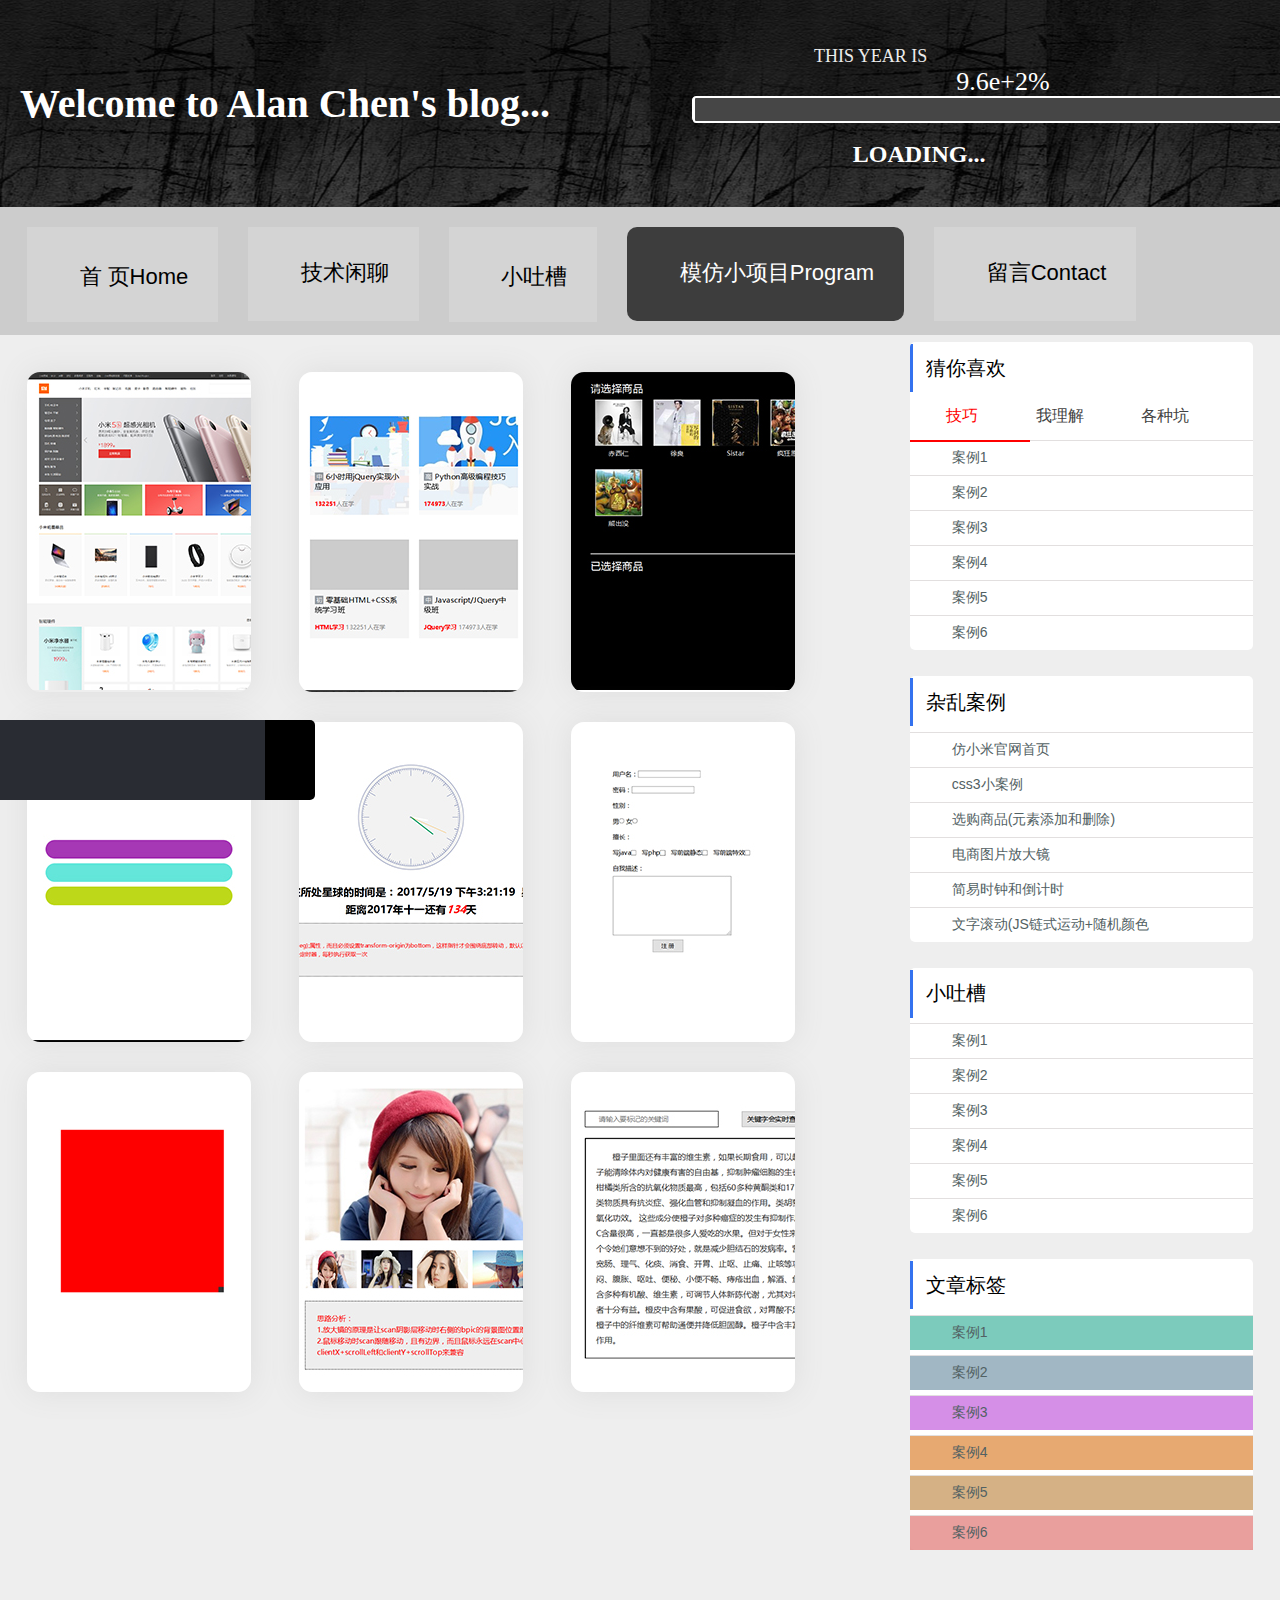
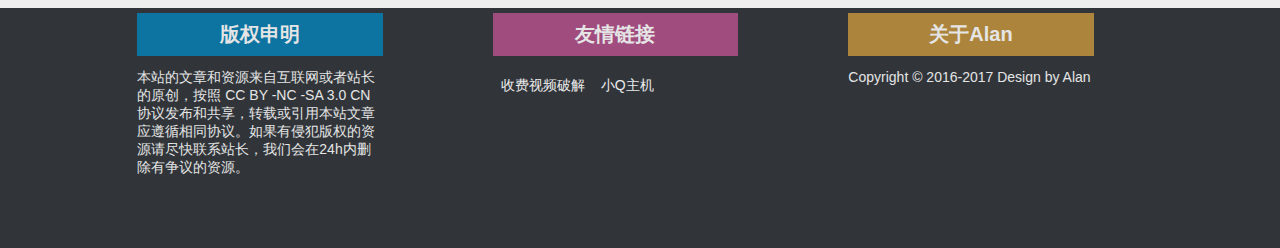
==== demo.html @ d8f84208 "edit demo.html" ====
<!DOCTYPE html>
<html>
	<head>
		<meta charset="utf-8" />
		<meta name="Keywords" content="陈xiao伦的个人博客 Alan Chen's blog 技术博客分享  ">
  		<meta name="Description" content="陈xiao伦 个人博客 前端技术分享 html css js vue node ">
  		<meta name="viewport" content="width=device-width,initial-scale=1,maximum-scale=1,user-scalable=no" />
		<!--x5内核浏览器强制竖屏且全屏展示(QQ和微信浏览器等)-->
		<meta name="x5-orientation" content="portrait"/>
		<meta name="x5-fullscreen" content="true"/>
		<!--UC内核浏览器强制竖屏且全屏展示-->
		<meta name="screen-orientation" content="portrait"/>
		<meta name="full-screen" content="yes"/>
		<title>Alan Chen's blog...</title>
		<link rel="stylesheet" type="text/css" href="css/common.css"/>
		<link rel="stylesheet" type="text/css" href="css/page.css"/>
		<link rel="stylesheet" type="text/css" href="css/demo.css"/>
		<link rel="stylesheet" type="text/css" href="https://at.alicdn.com/t/font_d4am9kg76x9od2t9.css"/>
		<link rel="shortcut icon" href="img/favicon.ico" />
	</head>
	<body>
		<!--当页面宽度小于等于960px触发 start-->
		<div class="header_replace tac psf bgf zi1 cl3">
			陈xiao伦
			<i id="nav_bar" class="iconfont psa csp">&#xe620;</i>
		</div>
		<div id="nav_replace" class="nav_replace psf bg3 oc09 zi10">
			<ul>
				<li><a href="index.html" class="db cle ti2e mt14"><i class="iconfont">&#xe600;</i>首 页Home</a></li>
				<li><a href="message.html" class="db cle ti2e"><i class="iconfont vam">&#xe609;</i>技术闲聊</a></li>
				<li><a href="" class="db cle ti2e"><i class="iconfont">&#xe637;</i>小吐槽</a></li>
				<li><a href="demo.html" class="db cle ti2e"><i class="iconfont vam">&#xe693;</i>模仿小项目Program</a></li>
				<li><a href="" class="db cle ti2e"><i class="iconfont vam">&#xe6f7;</i>留言Contact</a></li>
			</ul>
		</div>
		<!--当页面宽度小于等于960px触发 end-->
		<!--header start-->
		<div id="header" class="clearfix psr">
			<h1 class="clf fs40"><span>Welcome</span> to Alan Chen's blog...</h1>
			<div class="h_right psa">
				<p class="title clec tac fs18">THIS YEAR IS</p>
				<p id="h_r_num" class="clf fs26 tar"></p>
				<div class="dateline psr br3">
					<div id="h_r_slideline" class="psa br3"></div>
				</div>
				<p id="loading" class="clf tac fs24 fwb ofh">LOADING...</p>
			</div>
		</div>
		<!--header end-->
		<!--头部的nav start-->
		<div id="nav" class="psr">
			<div class="h_hide psa zi-1"></div>
			<div class="w1226">
				<ul class="clearfix ">
					<li class="fl fs22 ts025l"><a href="index.html" class="db cl0 ts025l"><i class="iconfont fs30 ts025l">&#xe600;</i>首 页Home</a></li>
					<li class="fl fs22 ml30 ts025l"><a href="message.html" class="db cl0 ts025l"><i class="iconfont fs30 ts025l vam">&#xe609;</i>技术闲聊</a></li>
					<li class="fl fs22 ml30 ts025l"><a href="" class="db cl0 ts025l"><i class="iconfont fs30 ts025l">&#xe637;</i>小吐槽</a></li>
					<li class="fl fs22 ml30 ts025l on"><a href="demo.html" class="db cl0 ts025l"><i class="iconfont fs30 ts025l vam">&#xe693;</i>模仿小项目Program</a></li>
					<li class="fl fs22 ml30 ts025l"><a href="" class="db cl0 ts025l"><i class="iconfont fs30 ts025l vam">&#xe6f7;</i>留言Contact</a></li>
				</ul>
			</div>
		</div>
		<!--头部的nav end-->
		<!--文章主题内容container start-->
		<div id="container">
			<div class="w1226 clearfix">
		<!--container 左侧的内容 start-->
				<div class="c_left fl">
					<ul class="demoList clearfix">
						<li class="d_item fl csp psr ts025"><a href="demo/xiaomi/index.html" target="_blank"></a><p class="ofh tac ts025">仿小米官网首页</p></li>
						<li class="d_item fl csp psr ts025"><a href="demo/css3/index.html" target="_blank"></a><p class="ofh tac ts025">css3小案例</p></li>
						<li class="d_item fl csp psr ts025"><a href="demo/商品选购.html" target="_blank"></a><p class="ofh tac ts025">选购商品(元素添加和删除)</p></li>
						<li class="d_item fl csp psr ts025"><a href="demo/简单链式运动.html" target="_blank"></a><p class="ofh tac ts025">文字滚动(JS链式运动+随机颜色)</p></li>
						<li class="d_item fl csp psr ts025"><a href="demo/钟表案例.html" target="_blank"></a><p class="ofh tac ts025">简易时钟和倒计时</p></li>
						<li class="d_item fl csp psr ts025"><a href="demo/表单验证.html" target="_blank"></a><p class="ofh tac ts025">简易表单验证</p></li>
						<li class="d_item fl csp psr ts025"><a href="demo/事件拖拽和缩放.html" target="_blank"></a><p class="ofh tac ts025">元素拖拽(磁性吸附+缩放+边界)</p></li>
						<li class="d_item fl csp psr ts025"><a href="demo/放大镜案例.html" target="_blank"></a><p class="ofh tac ts025">电商图片放大镜</p></li>
						<li class="d_item fl csp psr ts025"><a href="demo/关键字替换案例.html" target="_blank"></a><p class="ofh tac ts025">关键字替换</p></li>
					</ul>
				</div>
		<!--container 左侧的内容end-->
		<!--container 右侧的内容 start-->
				<div id="container_right" class="c_right fr">
					<div class="hot ofh bgf mb26 offbox">
						<h3 class="fs20 fw4 b_title"><span class="db small_border"></span>猜你喜欢</h3>
						<div id="c_h_nav" class="psr">
							<a href="javascript:void(0)" class="dib fs16 cl42 on ts04l"><i class="iconfont fs18 vam">&#xe601;</i> 技巧</a>
							<a href="javascript:void(0)" class="dib fs16 cl42 ts04l"><i class="iconfont fs18 vam">&#xe602;</i> 我理解</a>
							<a href="javascript:void(0)" class="dib fs16 cl42 ts04l"><i class="iconfont fs18 vam">&#xe60a;</i> 各种坑</a>
							<div id="c_h_line" class="psa"></div>
						</div>
						<ul class="sort">
							<li><i class="iconfont fs28 clr">&#xe712;</i></li>
							<li><i class="iconfont fs28 cla4b">&#xe711;</i></li>
							<li><i class="iconfont fs28 clac7">&#xe713;</i></li>
							<li><i class="iconfont fs28"><!--&#xe617;--></i></li>
							<li><i class="iconfont fs28"><!--&#xe617;--></i></li>
							<li><i class="iconfont fs28"><!--&#xe617;--></i></li>
						</ul>
						<ul id="c_h_banner" class="clearfix">
							<li class="c_b_li fl">
								<ul>
									<li class="content_li"><a href="###">案例1</a></li>
									<li class="content_li"><a href="###">案例2</a></li>
									<li class="content_li"><a href="###">案例3</a></li>
									<li class="content_li"><a href="###">案例4</a></li>
									<li class="content_li"><a href="###">案例5</a></li>
									<li class="content_li"><a href="###">案例6</a></li>
								</ul>
							</li>
							<li class="c_b_li fl">
								<ul>
									<li class="content_li"><a href="###">案例1</a></li>
									<li class="content_li"><a href="###">案例2</a></li>
									<li class="content_li"><a href="###">案例3</a></li>
									<li class="content_li"><a href="###">案例4</a></li>
									<li class="content_li"><a href="###">案例5</a></li>
									<li class="content_li"><a href="###">案例6</a></li>
								</ul>
							</li>
							<li class="c_b_li fl">
								<ul>
									<li class="content_li"><a href="###">案例1</a></li>
									<li class="content_li"><a href="###">案例2</a></li>
									<li class="content_li"><a href="###">案例3</a></li>
									<li class="content_li"><a href="###">案例4</a></li>
									<li class="content_li"><a href="###">案例5</a></li>
									<li class="content_li"><a href="###">案例6</a></li>
								</ul>
							</li>
						</ul>
					</div>
					<div class="suggest bgf mb26 offbox">
						<h3 class="fs20 fw4 b_title"><span class="db small_border"></span>杂乱案例</h3>
						<ul class="sort">
							<li><i class="iconfont fs28 clr">&#xe712;</i></li>
							<li><i class="iconfont fs28 cla4b">&#xe711;</i></li>
							<li><i class="iconfont fs28 clac7">&#xe713;</i></li>
							<li><i class="iconfont fs28"><!--&#xe617;--></i></li>
							<li><i class="iconfont fs28"><!--&#xe617;--></i></li>
							<li><i class="iconfont fs28"><!--&#xe617;--></i></li>
						</ul>
						<ul>
							<li class="content_li"><a href="demo/xiaomi/index.html" target="_blank" class="ts04l">仿小米官网首页</a></li>
							<li class="content_li"><a href="demo/css3/index.html" target="_blank" class="ts04l">css3小案例</a></li>
							<li class="content_li"><a href="demo/商品选购.html" target="_blank" class="ts04l">选购商品(元素添加和删除)</a></li>
							<li class="content_li"><a href="demo/放大镜案例.html" target="_blank" class="ts04l">电商图片放大镜</a></li>
							<li class="content_li"><a href="demo/钟表案例.html" target="_blank" class="ts04l">简易时钟和倒计时</a></li>
							<li class="content_li"><a href="demo/简单链式运动.html" target="_blank" class="ts04l">文字滚动(JS链式运动+随机颜色</a></li>
						</ul>
					</div>
					<div class="talk bgf mb26 offbox">
						<h3 class="fs20 fw4 b_title"><span class="db small_border"></span>小吐槽</h3>
						<ul class="sort">
							<li><i class="iconfont fs28 clr">&#xe712;</i></li>
							<li><i class="iconfont fs28 cla4b">&#xe711;</i></li>
							<li><i class="iconfont fs28 clac7">&#xe713;</i></li>
							<li><i class="iconfont fs28"><!--&#xe617;--></i></li>
							<li><i class="iconfont fs28"><!--&#xe617;--></i></li>
							<li><i class="iconfont fs28"><!--&#xe617;--></i></li>
						</ul>
						<ul>
							<li class="content_li"><a href="###" class="ts04l">案例1</a></li>
							<li class="content_li"><a href="###" class="ts04l">案例2</a></li>
							<li class="content_li"><a href="###" class="ts04l">案例3</a></li>
							<li class="content_li"><a href="###" class="ts04l">案例4</a></li>
							<li class="content_li"><a href="###" class="ts04l">案例5</a></li>
							<li class="content_li"><a href="###" class="ts04l">案例6</a></li>
						</ul>
					</div>
					<!--当滚动条滑动时，让此处的内容fixed悬浮-->
					<div id="fixed">
						<div class="message_lab bgf mb26 offbox">
							<h3 class="fs20 fw4 b_title"><span class="db small_border"></span>文章标签</h3>
							<ul>
								<li class="content_li label1 ts025l"><a href="###">案例1</a></li>
								<li class="content_li label2 ts025l"><a href="###">案例2</a></li>
								<li class="content_li label3 ts025l"><a href="###">案例3</a></li>
								<li class="content_li label4 ts025l"><a href="###">案例4</a></li>
								<li class="content_li label5 ts025l"><a href="###">案例5</a></li>
								<li class="content_li label6 ts025l"><a href="###">案例6</a></li>
							</ul>
						</div>
					</div>
				</div>
			</div>
		<!--container 右侧的内容 end-->
		</div>
		<!--文章主题内容container end-->
		<!--foot start-->
		<div id="foot">
			<div class="w1226">
				<ul class="clearfix">
					<li class="fl">
						<a href="###" class="copy1 db cle5 fwb fs20 tac mb13">版权申明 </a>
						<p class="cle5">本站的文章和资源来自互联网或者站长的原创，按照 CC BY -NC -SA 3.0 CN协议发布和共享，转载或引用本站文章应遵循相同协议。如果有侵犯版权的资源请尽快联系站长，我们会在24h内删除有争议的资源。</p>
					</li>
					<li class="fl">
						<a href="###" class="copy2 db cle5 fwb fs20 tac mb13">友情链接 </a>
						<a href="http://www.alancc.cn/video" target="_blank" class="clec link">收费视频破解</a>
						<a href="http://www.qqhost.top/" target="_blank" class="clec link">小Q主机</a>
					</li>
					<li class="fl">
						<a href="###" class="copy3 db cle5 fwb fs20 tac mb13">关于Alan </a>
						<p class="cle5">Copyright © 2016-2017 Design by Alan</p>
					</li>
				</ul>
			</div>
		</div>
		<!--foot end-->
		<!--当页面宽度小于等于960px触发 start-->
		<div class="foot_replace tac clc5">
			<p>Copyright © 2016-2017 Design by <a href="" class="cl06a7">Alan</a></p>
		</div>
		<!--当页面宽度小于等于960px触发 end-->
		<!--fixed nav start-->
		<div id="fixed_nav" class="psf bgf tac br50 csp">
			<i class="iconfont">&#xe6b6;</i>
		</div>
		<!--fixed nav end-->
		<!--music player start-->
		<div class="music psf">
			<div id="music_left" class="ofh">
				<h3 id="music_title"  class="ofh tac fs18 cle"></h3>
				<span id="music_prev" class="music_prev dib cle">
					<i class="iconfont icon-arrow-ll"></i>
				</span>
				<span id="music_play" class="dib cle">
					<i class="iconfont icon-pause fs28"></i>
				</span>
				<span id="music_next" class="music_next dib cle">
					<i class="iconfont icon-shangyishou"></i>
				</span>
				<span id="music_mute" class="dib cle">
					<i class="iconfont icon-vol_open"></i>
				</span>
				<p id="music_line" class="psa br7"></p>
				<p id="music_mode" class="psa cle">
					<i class="iconfont icon-ttpodicon1"></i>
				</p>
			</div>
			<div id="music_right" class="tac cle csp">
				<i class="iconfont icon-music fs30 fwb"></i>
			</div>
		</div>
		<!--music player end-->
		<script src="js/common.js" type="text/javascript" charset="utf-8"></script>
		<!--手持设备自动跳转到app-->
		<!--<script type="text/javascript">
			isMobile("app/index.html")
		</script>-->
		<script src="js/page.js" type="text/javascript" charset="utf-8"></script>
	</body>
</html>
---- css/common.css ----
/*reset css*/
body,div,h1,h2,h3,h4,h5,h6,form,input,table,th,tr,td,ul,ol,li,a,img,button,select,option,b,i,strong,textarea,br,dl,dt,dd,em,iframe,label,link,p,link,meta,span,style{padding:0;margin:0;}
a{text-decoration:none;}
a img{border:0;}/*去除a链接里img默认的边框*/
ul,ol{list-style:none;}
table{border-collapse:collapse;border-spacing:0;}
input{outline: none;}
button{border:none;}
/*end reset css*/

/*浮动+定位+位置*/
.fl{float:left !important;}
.fr{float:right !important;}
.mga{margin:0 auto !important;}
.mt14{margin-top:14px !important;}
.mt22{margin-top:22px !important;}
.mt25{margin-top:25px !important;}
.mb2{margin-bottom:2px !important;}
.mb3{margin-bottom:3px !important;}
.mb4{margin-bottom:4px !important;}
.mb10{margin-bottom:10px !important;}
.mb12{margin-bottom:12px !important;}
.mb13{margin-bottom:13px !important;}
.mb18{margin-bottom:18px !important;}
.mb26{margin-bottom:26px !important;}
.mb40{margin-bottom:40px !important;}
.ml14{margin-left:14px !important;}
.ml15{margin-left:15px !important;}
.ml20{margin-left:20px !important;}
.ml25{margin-left:25px !important;}
.ml30{margin-left:30px !important;}
.mr0{margin-right:0 !important;}
.mr4{margin-right:4px !important;}
.mr5{margin-right:5px !important;}
.mr10{margin-right:10px !important;}
.mr12{margin-right:12px !important;}
.mr15{margin-right:15px !important;}
.mr20{margin-right:20px !important;}
.mr30{margin-right:30px !important;}
.mr63{margin-right:63px !important;}
.pd10{padding:10px !important;}
.pb15{padding-bottom:15px !important;}
.psr{position:relative !important;}
.psa{position:absolute !important;}
.psf{position:fixed !important;}

/*清除浮动*/
.clearfix:after{display:block !important;content:"" !important;visibility:hidden !important;clear:both !important;}
.clearfix{zoom:1 !important;}
.clear{clear:both !important;}
.ofh{overflow:hidden !important;}
.ofa{overflow:auto !important;}

/*行+块+行块转换*/
.db{display:block !important;}
.dn{display:none !important;}
.dib{display:inline-block !important;}

/*背景颜色*/
.bg3{background-color:#333 !important;}
.bg6{background-color:#666 !important;}
.bg9{background-color:#999 !important;}
.bgf{background-color:#fff !important;}
.bg42{background-color:#424242 !important;}
.bgf67{background-color:#FF6700 !important;}
.bg058{background-color:#0585be !important;}
/*字体大小*/
.fs40{font-size:40px !important;}
.fs30{font-size:30px !important;}
.fs28{font-size:28px !important;}
.fs26{font-size:26px !important;}
.fs24{font-size:24px !important;}
.fs22{font-size:22px !important;}
.fs20{font-size:20px !important;}
.fs18{font-size:18px !important;}
.fs16{font-size:16px !important;}
.fs15{font-size:15px !important;}
.fs14{font-size:14px !important;}
.fs13{font-size:13px !important;}
.fs12{font-size:12px !important;}

/*图标字体大小*/
.fs32{font-size:32px !important;}
.fs48{font-size:48px !important;}
.fs64{font-size:64px !important;}
.fs96{font-size:96px !important;}
.fs128{font-size:128px !important;}

/*字体颜色和字体粗细*/
.clf{color:#fff !important;}
.cl0{color:#000 !important;}
.cl23{color:#232323 !important;}
.cl46{color:#464646 !important;}
.cl3{color:#333 !important;}
.cl6{color:#666 !important;}
.cl9{color:#999 !important;}
.cle{color:#eee !important;}
.cle5{color:#e5e5e5 !important;}
.clec{color:#ececec !important;}
.clb{color:#bbb !important;}
.clb0{color:#b0b0b0 !important;}
.clc{color:#ccc !important;}
.cl21{color:#212121 !important;}
.cl3c{color:#3c3c3c !important;}
.cl6c{color:#6c6c6c !important;}
.cl42{color:#424242 !important;}
.cla4b{color:#a4b8c4 !important;}
.clac7{color:#ac7d6b !important;}
.cl06a7{color:#00a67c !important;}
.clf60{color:#f60 !important;}
.clf6709{color:#ff6709 !important;}
.clf670{color:#ff6700 !important;}
.clr{color:red !important;}
.fwb{font-weight:bold !important;}
.fw1{font-weight:100 !important;}
.fw2{font-weight:200 !important;}
.fw4{font-weight:400 !important;}

/*文本缩进和换行*/
.ti2e{text-indent:2em !important;}
.ti3e{text-indent:3em !important;}
.ti10{text-indent:10px !important;}
.tac{text-align:center !important;}
.tal{text-align:left !important;}
.tar{text-align:right !important;}
.vam{vertical-align:middle !important;}
.toc{text-overflow:clip !important;}
.toe{text-overflow:ellipsis !important;}
.wsn{white-space:nowrap !important;}
.wsp{white-space:pre !important;}
.wspl{white-space:pre-line !important;}
.wspw{white-space:pre-wrap !important;}

/*边框圆角*/
.br3{border-radius:3px !important;}
.br7{border-radius:7px !important;}
.br10{border-radius:10px !important;}
.br12{border-radius:12px !important;}
.br15{border-radius:15px !important;}
.br20{border-radius:20px !important;}
.br50{border-radius:50% !important;}

/*透明度和z-index*/
.oc0{opacity:0 !important;}
.oc05{opacity:0.5 !important;}
.oc09{opacity:0.9 !important;}
.oc1{opacity:1 !important;}
.zi-1{z-index:-1 !important;}
.zi0{z-index:0 !important;}
.zi1{z-index:1 !important;}
.zi7{z-index:7 !important;}
.zi10{z-index:10 !important;}
.zi15{z-index:15 !important;}

/*transition过渡*/
.ts1{transition:all 1s !important;}
.ts05{transition:all 0.5s !important;}
.ts04{transition:all 0.4s !important;}
.ts025{transition:all 0.25s !important;}
.ts02{transition:all 0.2s !important;}
.ts2{transition:all 2s !important;}

.ts1l{transition:all 1s linear !important;}
.ts05l{transition:all 0.5s linear !important;}
.ts04l{transition:all 0.4s linear !important;}
.ts025l{transition:all 0.25s linear !important;}
.ts02l{transition:all 0.2s linear !important;}

.ts1ei{transition:all 1s ease-in !important;}
.ts05ei{transition:all 0.5s ease-in !important;}
.ts04ei{transition:all 0.4s ease-in !important;}
.ts025ei{transition:all 0.25s ease-in !important;}
.ts02ei{transition:all 0.2s ease-in !important;}

.ts1eo{transition:all 1s ease-out !important;}
.ts05eo{transition:all 0.5s ease-out !important;}
.ts04eo{transition:all 0.4s ease-out !important;}
.ts025eo{transition:all 0.25s ease-out !important;}
.ts02eo{transition:all 0.2s ease-out !important;}

/*鼠标样式*/
.csp{cursor:pointer !important;}
.csd{cursor:default !important;}
.csm{cursor:move !important;}
---- css/page.css ----
/*common start*/
body{font-size:14px;font-family: "微软雅黑","Helvetica Neue",Helvetica,Arial,sans-serif;background:#eee;}
.w1226{max-width:1226px;margin:0 auto;}

/*当可视页面小于等于960px时响适应处理*/
@media screen and (max-width: 960px){
	html{font-size:12px;}
	body{padding-top:3rem;font-size:0.9rem;}
	/*.w1226 .fl,.w1226 .fr{float:none !important;}*/
	#header,#nav,#fixed_nav,#foot,.c_banner,#container .c_right{display: none;}
	#container .w1226 .c_left{width:97%;padding:0 1.5%;}
	.c_article{width:auto !important;}
	.c_article .title{margin:0 0.5rem !important;}
	/*.c_article .title .border{top:11% !important;right:-23% !important;}*/
	.c_article:hover .img img{transform:scale(1) !important;}
	.c_article .author img{width:1.5rem !important;height:1.5rem !important;}
	.c_article .author{bottom:0.1rem !important;right:0.1rem !important;}
	.c_article .author span{margin:0 0.5rem !important;}
	.header_replace,.nav_replace,.foot_replace{display:block !important;}
	.fs22{font-size:1.3rem !important;}
}
/*响应式才出现的内容 start*/
.header_replace{display:none;font-size:1.5rem;width:100%;height:4rem;line-height:4rem;top:0;left:0;box-shadow:0 0 5px #ccc;}
.header_replace .iconfont{top:2%;left:2%;font-size:2rem;}
.nav_replace{display:none;top:0;left:-100%;bottom:0;width:65%;height:100%;}
.nav_replace li{font-size:1.2rem;width:100%;height:5rem;line-height:5rem;}
.nav_replace li .iconfont{font-size:1.5rem;}
.foot_replace{display:none;font-size:1rem;margin:1.2rem;}
/*响应式出现的内容 end*/

/*头部和导航栏*/
/*header start*/
#header{width:100%;background: url(../img/head.png) -16% 44%;}
#header h1{font-family: "楷体";padding:80px 20px}
#header span,#header p{font-family: "arial black";}
#header .h_right{width:358px;top:22%;right:18%;}
#header .h_right .dateline,#header #h_r_slideline{height:20px;border:2px solid #fff;}
#header .h_right .dateline{width:100%;margin-bottom:20px;background:#232323;}
#header .h_right #h_r_num{font-family:impact;}
#header .h_right #loading{width:0;margin-left: 115px;}
#header .dateline #h_r_slideline{height:23px;background:#464646;top:-3px;left:-1px;}
/*header end*/

/*nav start*/
#nav{width: 100%;}
#nav .h_hide{width:100%;height:8rem;background: rgba(0,0,0,0.14);top:0;}
#nav ul{width: 100%; padding:20px 0;}
#nav li{background:rgba(225,225,225,0.4);}
#nav .on{background:rgba(0,0,0,0.7);border-radius:10px;}
#nav .on a{color:#fff !important;}
#nav li:hover{transform: skewX(-30deg);background:rgba(0,0,0,0.7);border-radius:10px;}
#nav li:hover a{color:#fff !important;transform: skewX(30deg);}
#nav li:hover .iconfont{color:red}
#nav li a{padding:30px;}
/*nav end*/


/*文章简介缩略*/
.c_article{width: 95%;padding:1.2rem;transition:all 0.25s linear;}
.c_article .title span{padding:0.1rem 0.36rem;background:#d9534f;line-height:40px;}
.c_article .title span:hover{background:red;}
.c_article .title .border{top:25%;right:-18%;width:0;height: 0;border:0.43rem solid transparent;border-left-color:#d9534f;}
.c_article h3 a:hover,.c_article .text a:hover,.c_article .author a:hover{color:green !important;}
.c_article .content .img{width:11rem;height: 7.6rem;overflow: hidden;display: block;}
.c_article .content img{width:100%;height:auto;transition:all 0.25s linear;}
.c_article .content span{width:100%;white-space: nowrap;display:inline-block;}
.c_article:hover{box-shadow:0 2px 20px #B0B0B0;}
.c_article:hover .content img{transform:scale(1.4);}
.c_article .content .text{width:calc(100% - 13.3rem);font-size: 1.1rem;}
.c_article .author{bottom:0.9rem;right:1rem;}
.c_article .author img{width:3rem;height:3rem;}
.c_article .author span{color:#aeb4c5;}

/*文章分类的盒子，带左上角竖线+标题+li的内容*/
/*最外层盒子*/
.offbox{position:relative;width:100%;padding-top:0.8rem;border-radius:5px;}
/*基于外层盒子定位的竖线*/
.small_border{width:3px;height:3rem;background:#3472ef;position:absolute;top:2px;left:0}
/*标题*/
.b_title{padding:0 0 1rem 1rem}
.content_li{width:100%;text-indent:3em;padding:0.5rem 0;border-top: 1px solid #e2dfdf;top:0;overflow:hidden;text-overflow: ellipsis;white-space: nowrap;}
.content_li a{display:block;color:#526163;}
/*基于外层盒子定位的排序的奖牌图标*/
.sort{overflow: hidden;position:absolute;top:60px;left:4px;}
.sort li{padding-bottom:2px;}
/*标签颜色*/
.label1{background: rgba(91,190,171,0.8);}
.label1:hover{background: rgba(91,190,171,1);}
.label2{background: rgba(137,165,181,0.8);}
.label2:hover{background: rgba(137,165,181,1);}
.label3{background: rgba(202,115,225,0.8);}
.label3:hover{background: rgba(202,115,225,1);}
.label4{background: rgba(225,148,77,0.8);}
.label4:hover{background: rgba(225,148,77,1);}
.label5{background: rgba(202,157,102,0.8);}
.label5:hover{background: rgba(202,157,102,1);}
.label6{background: rgba(228,135,132,0.8);}
.label6:hover{background: rgba(228,135,132,1);}
/*common end*/

/*container start*/
#container{width: 100%;}
/*container左边部分*/
#container .c_left{width:70%}

/*container右边部分*/
#container .c_right{width:28%;}
/*当滚动时让talk部分fixed悬浮显示*/
.c_right .fixed{width:22.5%;position:fixed;top:0;}
/*container右边部分猜你喜欢*/
/*上方title*/
.hot #c_h_nav a{padding:0.5rem 18px 0.8rem;}
.hot #c_h_nav .on{color:#FF0000 !important;}
.hot .sort{top:103px;left:4px;}
/*nav下方的可以运动的线条*/
#c_h_nav #c_h_line{width:7.5rem;height:2px;background:#FF0000;left:1;}
/*下方banner*/
#c_h_banner .c_b_li{width:21rem;}
/*container右边部分杂乱案例*/
.suggest li a:hover{text-indent:5em;color:#131010;font-weight:500;}
/*container右边部分小吐槽*/
.talk li a:hover{text-indent:5em;color:#131010;font-weight:500;}
/*container右边部分标签分类*/
.message_lab li{margin-bottom:5px;}
.message_lab li:hover{margin-bottom:12px;}
/*container end*/

/*foot start*/
#foot{width:100%;background:#31353a;height:12rem;margin-top:2rem;padding-bottom:3rem;}
#foot li{width:20%;margin-left:9%;padding-top:5px;}
#foot a{padding:0.5rem 0;}
#foot .copy1{background:rgba(5,133,189,0.8);}
#foot .copy1:hover{background:rgba(5,133,189,1);}
#foot .copy2{background:rgba(189,82,144,0.8);}
#foot .copy2:hover{background:rgba(189,82,144,1);}
#foot .copy3{background:rgba(204,152,60,0.8);}
#foot .copy3:hover{background:rgba(204,152,60,1);}
#foot .link{padding:8px;margin-bottom:5px;float: left;}
#foot .link:hover{color:#fff !important;background:#FF6600;box-shadow:0 0 25px #bbb;}
/*foot end*/

/*固定返回top*/
#fixed_nav{width:3rem;height:3rem;line-height:3rem;opacity:0;right:0;bottom:4rem;transition:box-shadow 0.25s linear;}
#fixed_nav .iconfont{font-size:2.4rem;color:#666;transition:color 0.25s linear;}
#fixed_nav:hover{color:#FF0000;box-shadow:0 0 25px #bbb;}
#fixed_nav:hover .iconfont{color:#FF6700;}

/*音乐播放器*/
.music span{padding:5px;margin:7px 10px 0;}
.music{left:-50%;bottom:100px;}
.music .iconfont{font-size:22px;cursor: pointer;}
#music_mode{top:47px;right:77px;}			
#music_left{float:left;width:300px;height:80px;background:#292c33;border-radius:5px 0 0 5px;}
#music_line{height:5px;bottom:0;left:0;background:red;}
#music_title{width:100%;padding-top:5px;height:25px;}
#music_right{float:left;width:50px;height:80px;background:#000;border-radius:0 5px 5px 0;line-height:80px;}
#music_right i{display:block; transform:rotate(0deg);color:#ff3232 ;}
#music_right .stop{color:#fff;}
---- css/demo.css ----
.demoList{width:100%;}
.d_item{width:14rem;height:20rem;box-shadow:0 0 30px #ddd;border-radius:13px;margin:30px 3rem 0 0;background-image:url(../demo/images/title.png);}
.d_item:hover{box-shadow:0 0 30px #999;transform: translate(0,-15px)}
.d_item:hover p{height:5rem;line-height:5rem;}
.d_item a{display: block;width:100%;height:100%;}
.d_item p{position: absolute;bottom:0;left:0;right:0;height:0;line-height:5rem;border-radius:13px 0;background:#FF6709;color:#fff;}
.d_item:nth-of-type(3n){margin-right:0;}
.d_item:nth-of-type(1){background-position-y:-2544px ;}
.d_item:nth-of-type(2){background-position-y:-2226px ;}
.d_item:nth-of-type(3){background-position-y:-1908px ;}
.d_item:nth-of-type(4){background-position-y:-1590px;}
.d_item:nth-of-type(5){background-position-y:-1272px;}
.d_item:nth-of-type(6){background-position-y:-954px ;}
.d_item:nth-of-type(7){background-position-y:-636px ;}
.d_item:nth-of-type(8){background-position-y:-318px ;}
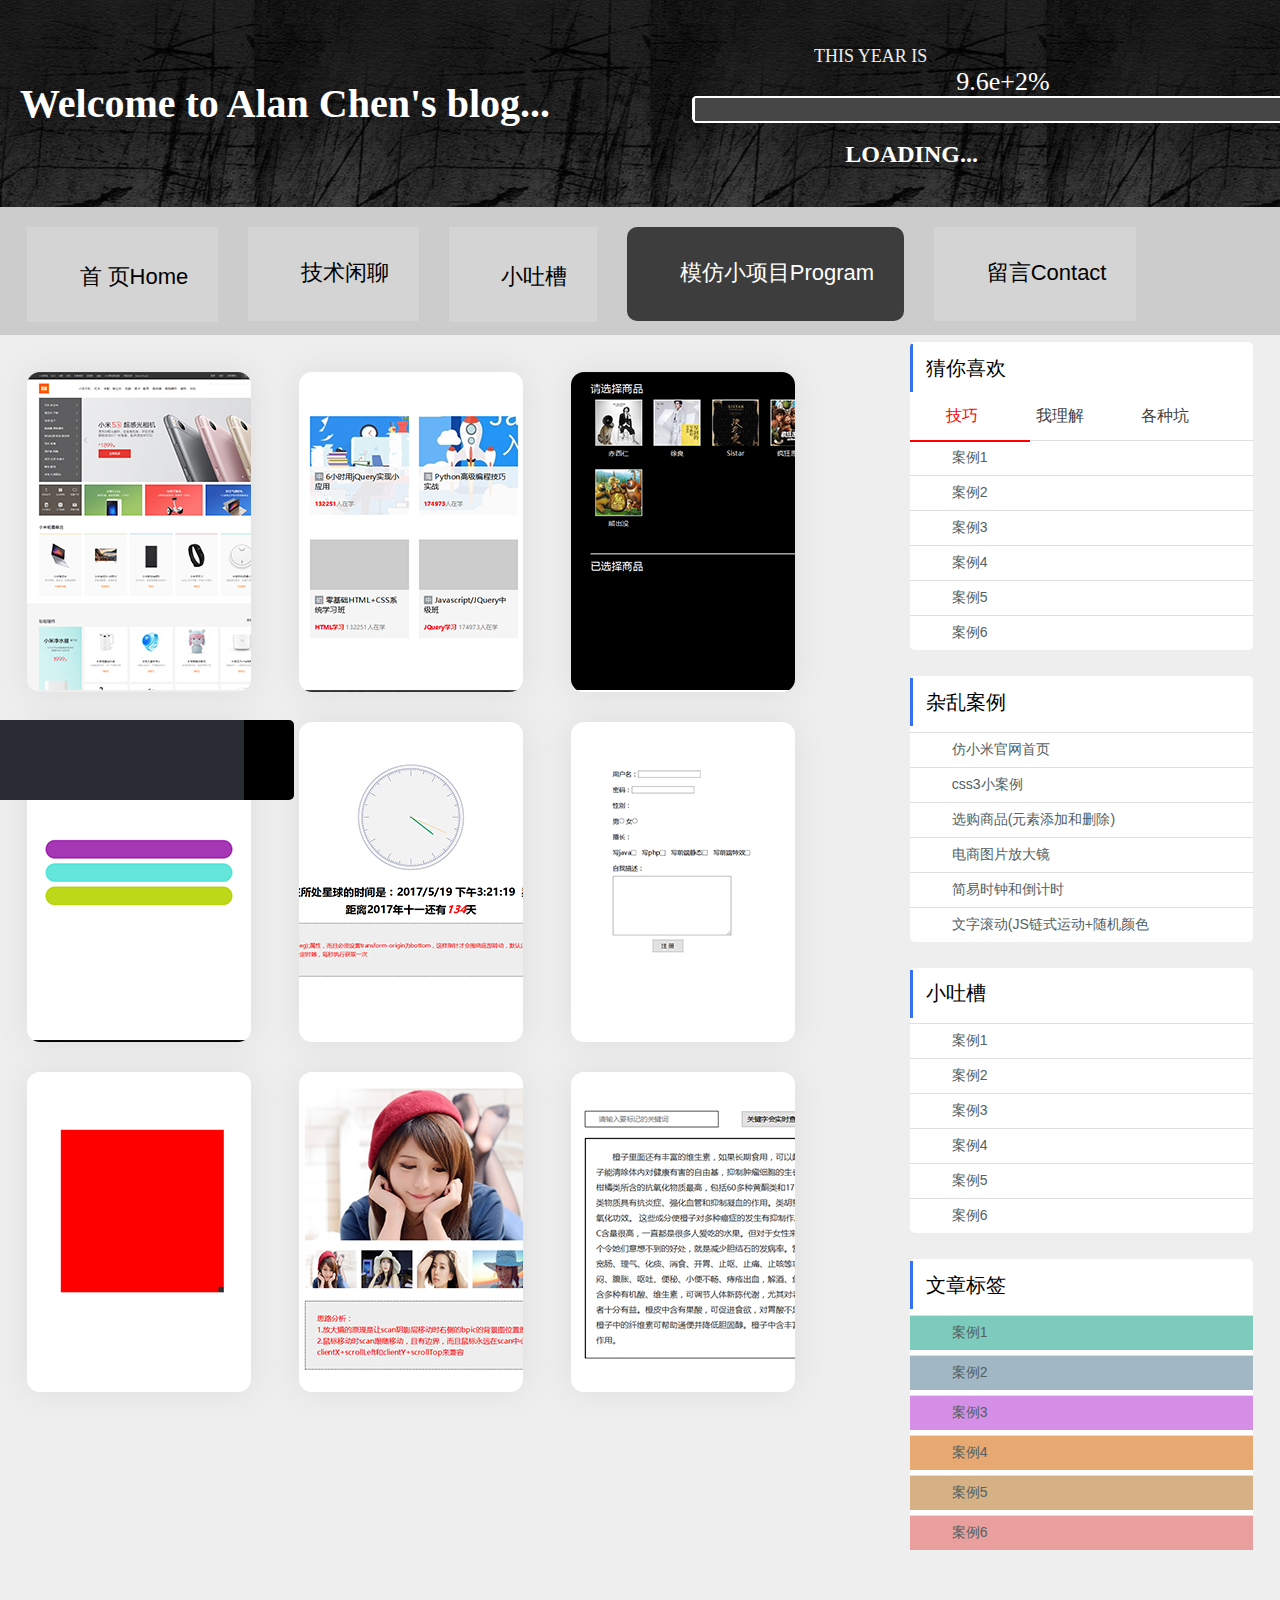
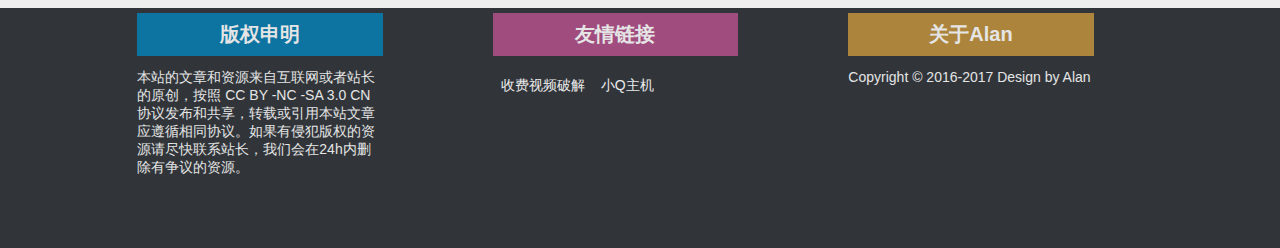
==== commit 76919dc7: "add require.js to manage" ====
--- a/demo.html
+++ b/demo.html
@@ -244,11 +244,10 @@
 			</div>
 		</div>
 		<!--music player end-->
-		<script src="js/common.js" type="text/javascript" charset="utf-8"></script>
 		<!--手持设备自动跳转到app-->
 		<!--<script type="text/javascript">
 			isMobile("app/index.html")
 		</script>-->
-		<script src="js/page.js" type="text/javascript" charset="utf-8"></script>
+		<script data-main="js/demo" src="js/require.js" ></script>
 	</body>
 </html>
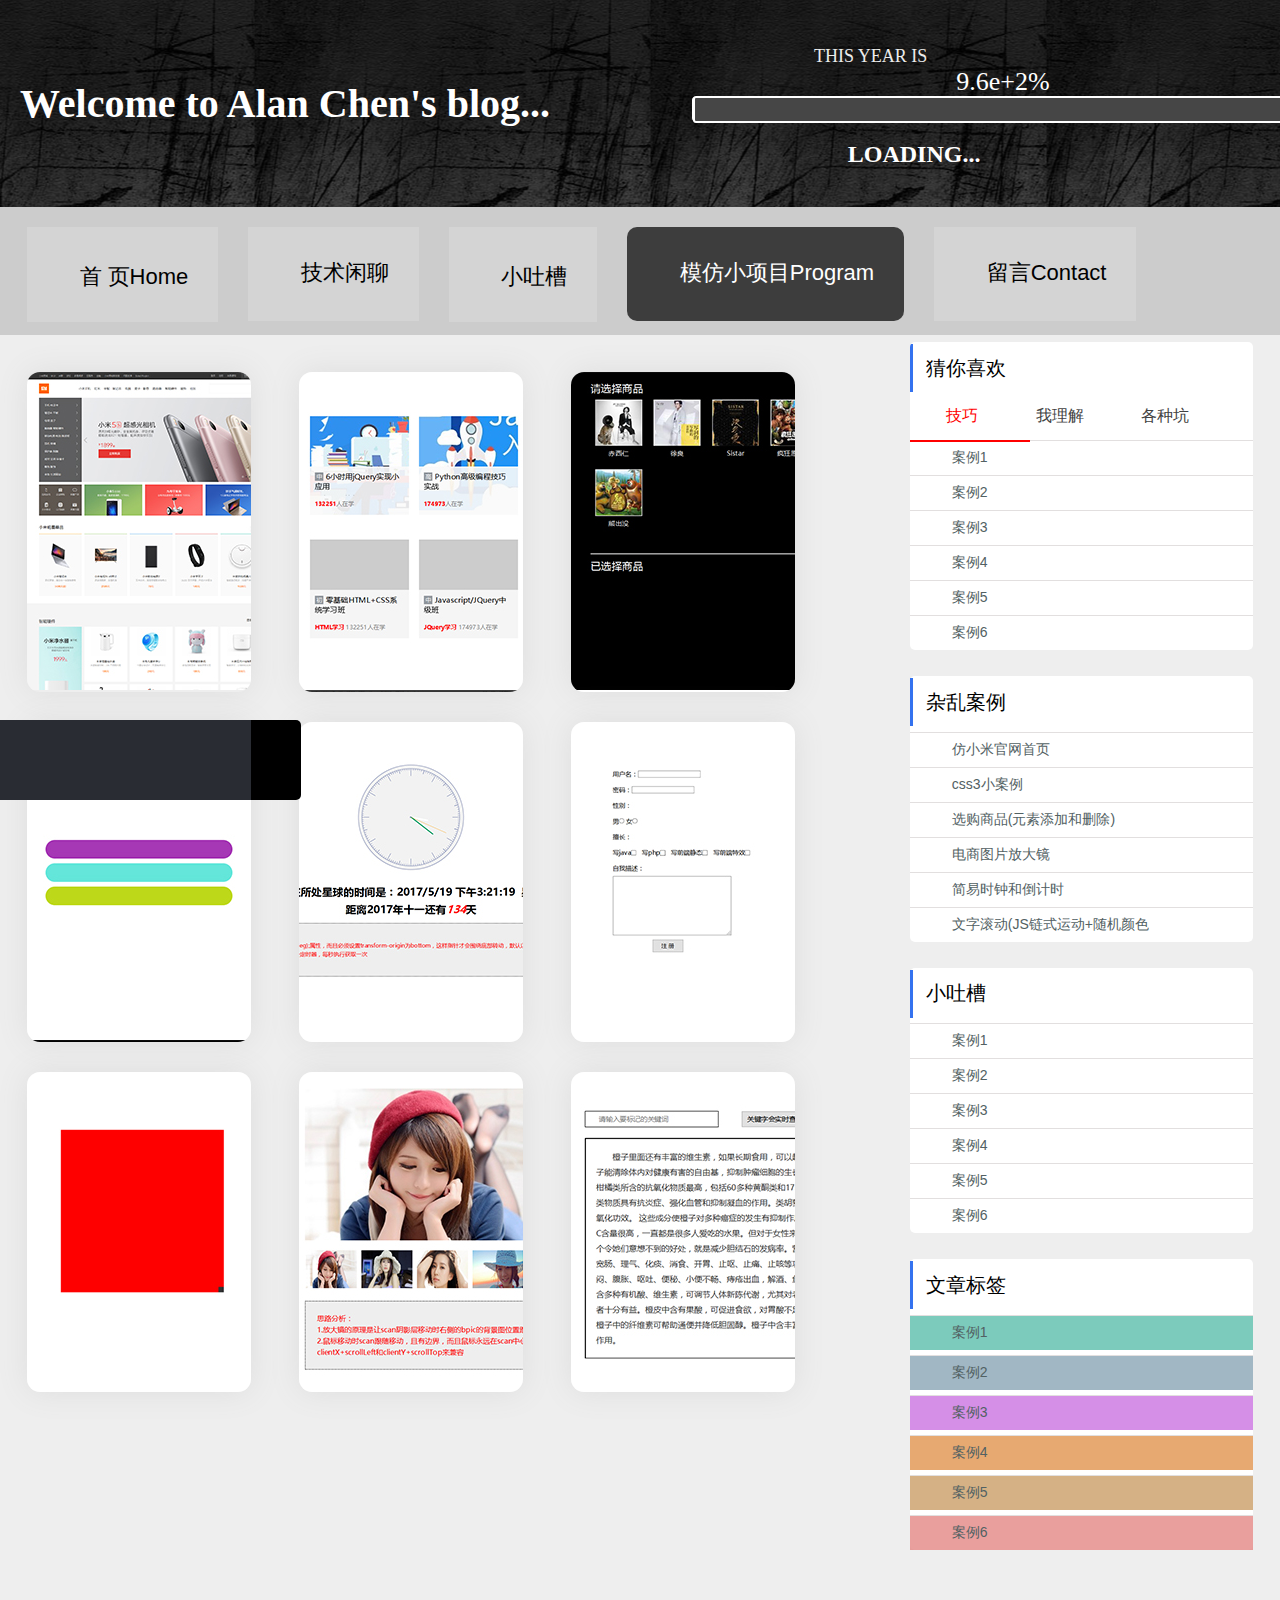
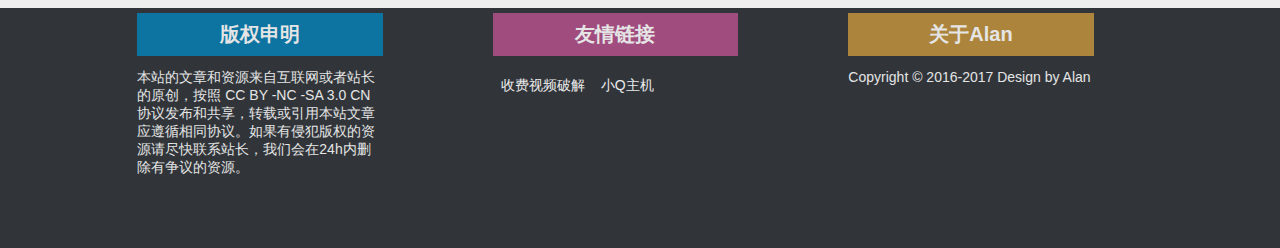
==== commit 220b055b: "Update demo.html" ====
--- a/demo.html
+++ b/demo.html
@@ -197,7 +197,7 @@
 					</li>
 					<li class="fl">
 						<a href="###" class="copy2 db cle5 fwb fs20 tac mb13">友情链接 </a>
-						<a href="http://www.alancc.cn/video" target="_blank" class="clec link">收费视频破解</a>
+						<a href="https://alanchenchen.github.io/video" target="_blank" class="clec link">收费视频破解</a>
 						<a href="http://www.qqhost.top/" target="_blank" class="clec link">小Q主机</a>
 					</li>
 					<li class="fl">
